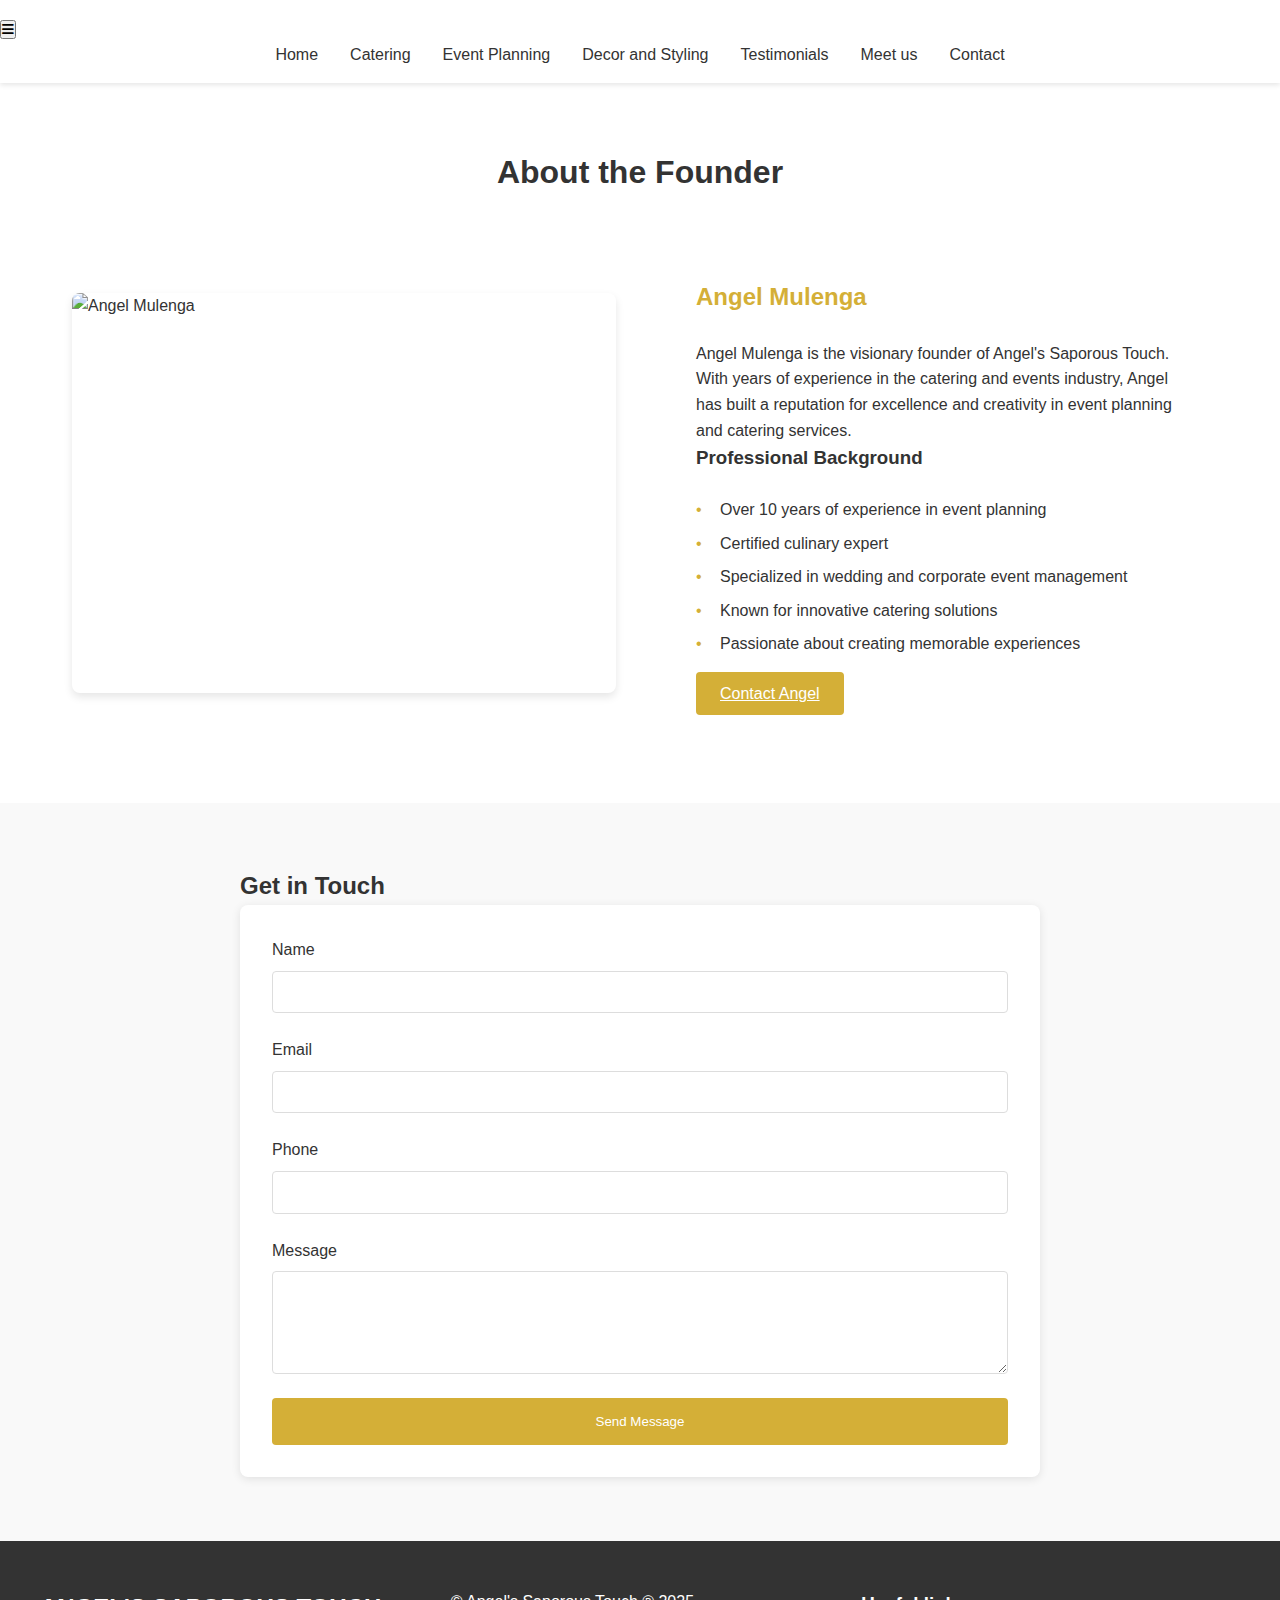
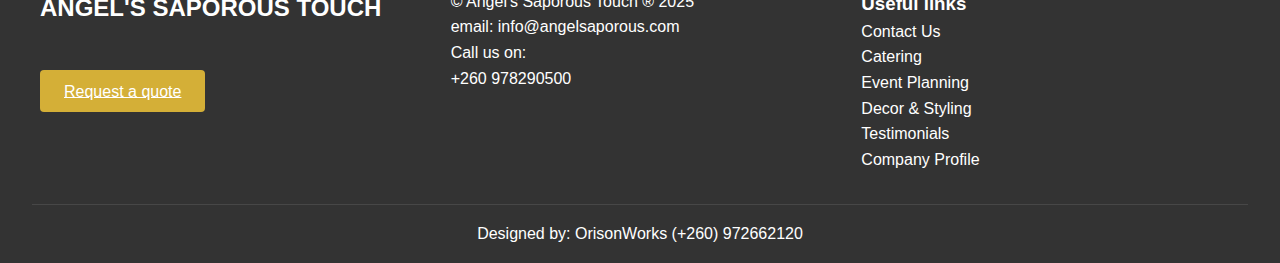
==== about-founder.html @ 23088cdf "first commit" ====
<!DOCTYPE html>
<html lang="en">
<head>
    <meta charset="UTF-8">
    <meta name="viewport" content="width=device-width, initial-scale=1.0">
    <title>About the Founder - Angel's Saporous Touch</title>
    <link rel="stylesheet" href="styles.css">
    <link rel="stylesheet" href="https://cdnjs.cloudflare.com/ajax/libs/font-awesome/6.0.0/css/all.min.css">
</head>
<body>
    <header>
        <nav class="main-nav">
            <ul>
                <li><a href="index.html">Home</a></li>
                <li><a href="catering.html">Catering</a></li>
                <li><a href="event-planning.html">Event Planning</a></li>
                <li><a href="decor-styling.html">Decor and Styling</a></li>
                <li><a href="#testimonials">Testimonials</a></li>
                <li><a href="about-founder.html">Meet us</a></li>
                <li><a href="#contact">Contact</a></li>
            </ul>
        </nav>
    </header>

    <main>
        <section class="service-detail">
            <h1>About the Founder</h1>
            <div class="service-content">
                <img src="images/Angel.jpg" alt="Angel Mulenga">
                <div class="service-description">
                    <h2>Angel Mulenga</h2>
                    <p>Angel Mulenga is the visionary founder of Angel's Saporous Touch. With years of experience in the catering and events industry, Angel has built a reputation for excellence and creativity in event planning and catering services.</p>
                    <h3>Professional Background</h3>
                    <ul>
                        <li>Over 10 years of experience in event planning</li>
                        <li>Certified culinary expert</li>
                        <li>Specialized in wedding and corporate event management</li>
                        <li>Known for innovative catering solutions</li>
                        <li>Passionate about creating memorable experiences</li>
                    </ul>
                    <a href="#contact" class="quote-btn">Contact Angel</a>
                </div>
            </div>
        </section>

        <section id="contact">
            <div class="contact-container">
                <h2>Get in Touch</h2>
                <form id="contactForm" class="contact-form">
                    <div class="form-group">
                        <label for="name">Name</label>
                        <input type="text" id="name" name="name" required>
                    </div>
                    <div class="form-group">
                        <label for="email">Email</label>
                        <input type="email" id="email" name="email" required>
                    </div>
                    <div class="form-group">
                        <label for="phone">Phone</label>
                        <input type="tel" id="phone" name="phone" required>
                    </div>
                    <div class="form-group">
                        <label for="message">Message</label>
                        <textarea id="message" name="message" rows="5" required></textarea>
                    </div>
                    <button type="submit" class="submit-btn">Send Message</button>
                </form>
            </div>
        </section>
    </main>

    <footer>
        <div class="footer-content">
            <div class="brand">
                <h2>ANGEL'S SAPOROUS TOUCH</h2>
                <br></br>
                <a href="#contact" class="quote-btn">Request a quote</a>
            </div>
            
            <div class="contact-info">
                <p>© Angel's Saporous Touch ® 2025</p>
                <p>email: info@angelsaporous.com</p>
                <p>Call us on:<br>+260 978290500 </p>
            </div>

            <div class="useful-links">
                <h3>Useful links</h3>
                <ul>
                    <li><a href="#contact">Contact Us</a></li>
                    <li><a href="catering.html">Catering</a></li>
                    <li><a href="event-planning.html">Event Planning</a></li>
                    <li><a href="decor-styling.html">Decor & Styling</a></li>
                    <li><a href="#testimonials">Testimonials</a></li>
                    <li><a href="#profile">Company Profile</a></li>
                </ul>
            </div>
        </div>
        <div class="credits">
            <p>Designed by: OrisonWorks (+260) 972662120</p>
        </div>
    </footer>
    <script src="script.js"></script>
</body>
</html>
---- styles.css ----
:root {
    --primary-color: #333;
    --secondary-color: #d4af37;
    --text-color: #333;
    --background-color: #fff;
}

* {
    margin: 0;
    padding: 0;
    box-sizing: border-box;
}

body {
    font-family: 'Arial', sans-serif;
    line-height: 1.6;
    color: var(--text-color);
}

/* Navigation */
.main-nav {
    background-color: var(--background-color);
    padding: 1rem 0;
    box-shadow: 0 2px 5px rgba(0,0,0,0.1);
}

.main-nav ul {
    display: flex;
    justify-content: center;
    list-style: none;
    gap: 2rem;
}

.main-nav a {
    text-decoration: none;
    color: var(--text-color);
    font-weight: 500;
    transition: color 0.3s ease;
}

.main-nav a:hover {
    color: var(--secondary-color);
}

/* Hero Section */
#hero {
    position: relative;
    background-color: #f9f9f9;
}

.hero-container {
    position: relative;
}

.hero-image {
    width: 100%;
    height: 80vh;
    overflow: hidden;
}

.hero-image img {
    width: 100%;
    height: 100%;
    object-fit: cover;
}

.hero-content {
    text-align: center;
    padding: 4rem 2rem;
    background-color: rgba(255, 255, 255, 0.9);
    position: relative;
}

#hero h1 {
    font-size: 2.5rem;
    margin-bottom: 1.5rem;
    color: var(--primary-color);
}

#hero h2 {
    font-size: 1.8rem;
    color: var(--secondary-color);
    margin-top: 2rem;
}

/* Services Section */
#services {
    display: grid;
    grid-template-columns: repeat(auto-fit, minmax(300px, 1fr));
    gap: 2rem;
    padding: 4rem 2rem;
}

.service-card {
    padding: 2rem;
    background-color: #fff;
    border-radius: 8px;
    box-shadow: 0 2px 10px rgba(0,0,0,0.1);
    text-align: center;
}

.service-card img {
    width: 100%;
    height: 200px;
    object-fit: cover;
    border-radius: 8px;
    margin-bottom: 1rem;
}

.learn-more {
    display: inline-block;
    margin-top: 1rem;
    padding: 0.5rem 1rem;
    background-color: var(--secondary-color);
    color: #fff;
    text-decoration: none;
    border-radius: 4px;
    transition: background-color 0.3s ease;
}

/* Founders Section */
#founders {
    text-align: center;
    padding: 4rem 2rem;
    background-color: #f9f9f9;
}

.founders-images {
    display: flex;
    justify-content: center;
    gap: 2rem;
    margin: 2rem 0;
}

.founders-images img {
    width: 300px;
    height: 400px;
    object-fit: cover;
    border-radius: 8px;
    box-shadow: 0 4px 8px rgba(0,0,0,0.1);
}

/* Footer */
footer {
    background-color: var(--primary-color);
    color: #fff;
    padding: 3rem 2rem 1rem;
}

.footer-content {
    display: grid;
    grid-template-columns: repeat(auto-fit, minmax(250px, 1fr));
    gap: 2rem;
    max-width: 1200px;
    margin: 0 auto;
}

.useful-links ul {
    list-style: none;
}

.useful-links a {
    color: #fff;
    text-decoration: none;
}

.quote-btn {
    padding: 0.8rem 1.5rem;
    background-color: var(--secondary-color);
    border: none;
    color: #fff;
    border-radius: 4px;
    cursor: pointer;
    margin-top: 1rem;
}

.credits {
    text-align: center;
    margin-top: 2rem;
    padding-top: 1rem;
    border-top: 1px solid rgba(255,255,255,0.1);
}

/* Responsive Design */
@media (max-width: 768px) {
    .main-nav ul {
        flex-direction: column;
        text-align: center;
    }

    #services {
        grid-template-columns: 1fr;
    }

    .footer-content {
        grid-template-columns: 1fr;
        text-align: center;
    }

    .hero-image {
        height: 50vh;
    }

    .founders-images {
        flex-direction: column;
        align-items: center;
    }

    .founders-images img {
        width: 250px;
        height: 350px;
    }
}

/* Contact Form */
#contact {
    padding: 4rem 2rem;
    background-color: #f9f9f9;
}

.contact-container {
    max-width: 800px;
    margin: 0 auto;
}

.contact-form {
    display: grid;
    gap: 1.5rem;
    background: #fff;
    padding: 2rem;
    border-radius: 8px;
    box-shadow: 0 2px 10px rgba(0,0,0,0.1);
}

.form-group {
    display: flex;
    flex-direction: column;
    gap: 0.5rem;
}

.form-group label {
    font-weight: 500;
}

.form-group input,
.form-group select,
.form-group textarea {
    padding: 0.8rem;
    border: 1px solid #ddd;
    border-radius: 4px;
    font-family: inherit;
}

.submit-btn {
    padding: 1rem 2rem;
    background-color: var(--secondary-color);
    color: #fff;
    border: none;
    border-radius: 4px;
    cursor: pointer;
    font-weight: 500;
    transition: background-color 0.3s ease;
}

.submit-btn:hover {
    background-color: darken(var(--secondary-color), 10%);
}

/* Update button and link colors */
.learn-more, .quote-btn, .submit-btn {
    background-color: var(--secondary-color);
    color: #fff;
    transition: background-color 0.3s ease;
}

.learn-more:hover, .quote-btn:hover, .submit-btn:hover {
    background-color: #b4941f; /* Darker gold for hover */
}

/* Service Detail Pages */
.service-detail {
    padding: 4rem 2rem;
    max-width: 1200px;
    margin: 0 auto;
}

.service-detail h1 {
    text-align: center;
    margin-bottom: 3rem;
    color: var(--primary-color);
}

.service-content {
    display: grid;
    grid-template-columns: 1fr 1fr;
    gap: 3rem;
    align-items: center;
}

.service-content img {
    width: 100%;
    height: 400px;
    object-fit: cover;
    border-radius: 8px;
    box-shadow: 0 4px 8px rgba(0,0,0,0.1);
}

.service-description {
    padding: 2rem;
}

.service-description h2 {
    margin-bottom: 1.5rem;
    color: var(--secondary-color);
}

.service-description ul {
    list-style: none;
    margin: 1.5rem 0;
}

.service-description ul li {
    margin-bottom: 0.5rem;
    padding-left: 1.5rem;
    position: relative;
}

.service-description ul li:before {
    content: "•";
    color: var(--secondary-color);
    position: absolute;
    left: 0;
}

@media (max-width: 768px) {
    .service-content {
        grid-template-columns: 1fr;
    }
}

/* Gallery Styles */
.gallery-section {
    padding: 4rem 2rem;
    max-width: 1200px;
    margin: 0 auto;
}

.gallery-section h1 {
    text-align: center;
    margin-bottom: 3rem;
    color: var(--primary-color);
}

.gallery-grid {
    display: grid;
    grid-template-columns: repeat(auto-fit, minmax(300px, 1fr));
    gap: 2rem;
}

.gallery-item {
    position: relative;
    overflow: hidden;
    border-radius: 8px;
    box-shadow: 0 4px 8px rgba(0,0,0,0.1);
    transition: transform 0.3s ease;
}

.gallery-item:hover {
    transform: translateY(-5px);
}

.gallery-item img {
    width: 100%;
    height: 300px;
    object-fit: cover;
}

.gallery-caption {
    position: absolute;
    bottom: 0;
    left: 0;
    right: 0;
    background: rgba(0,0,0,0.7);
    color: white;
    padding: 1rem;
    text-align: center;
    transform: translateY(100%);
    transition: transform 0.3s ease;
}

.gallery-item:hover .gallery-caption {
    transform: translateY(0);
}

@media (max-width: 768px) {
    .gallery-grid {
        grid-template-columns: 1fr;
    }
}
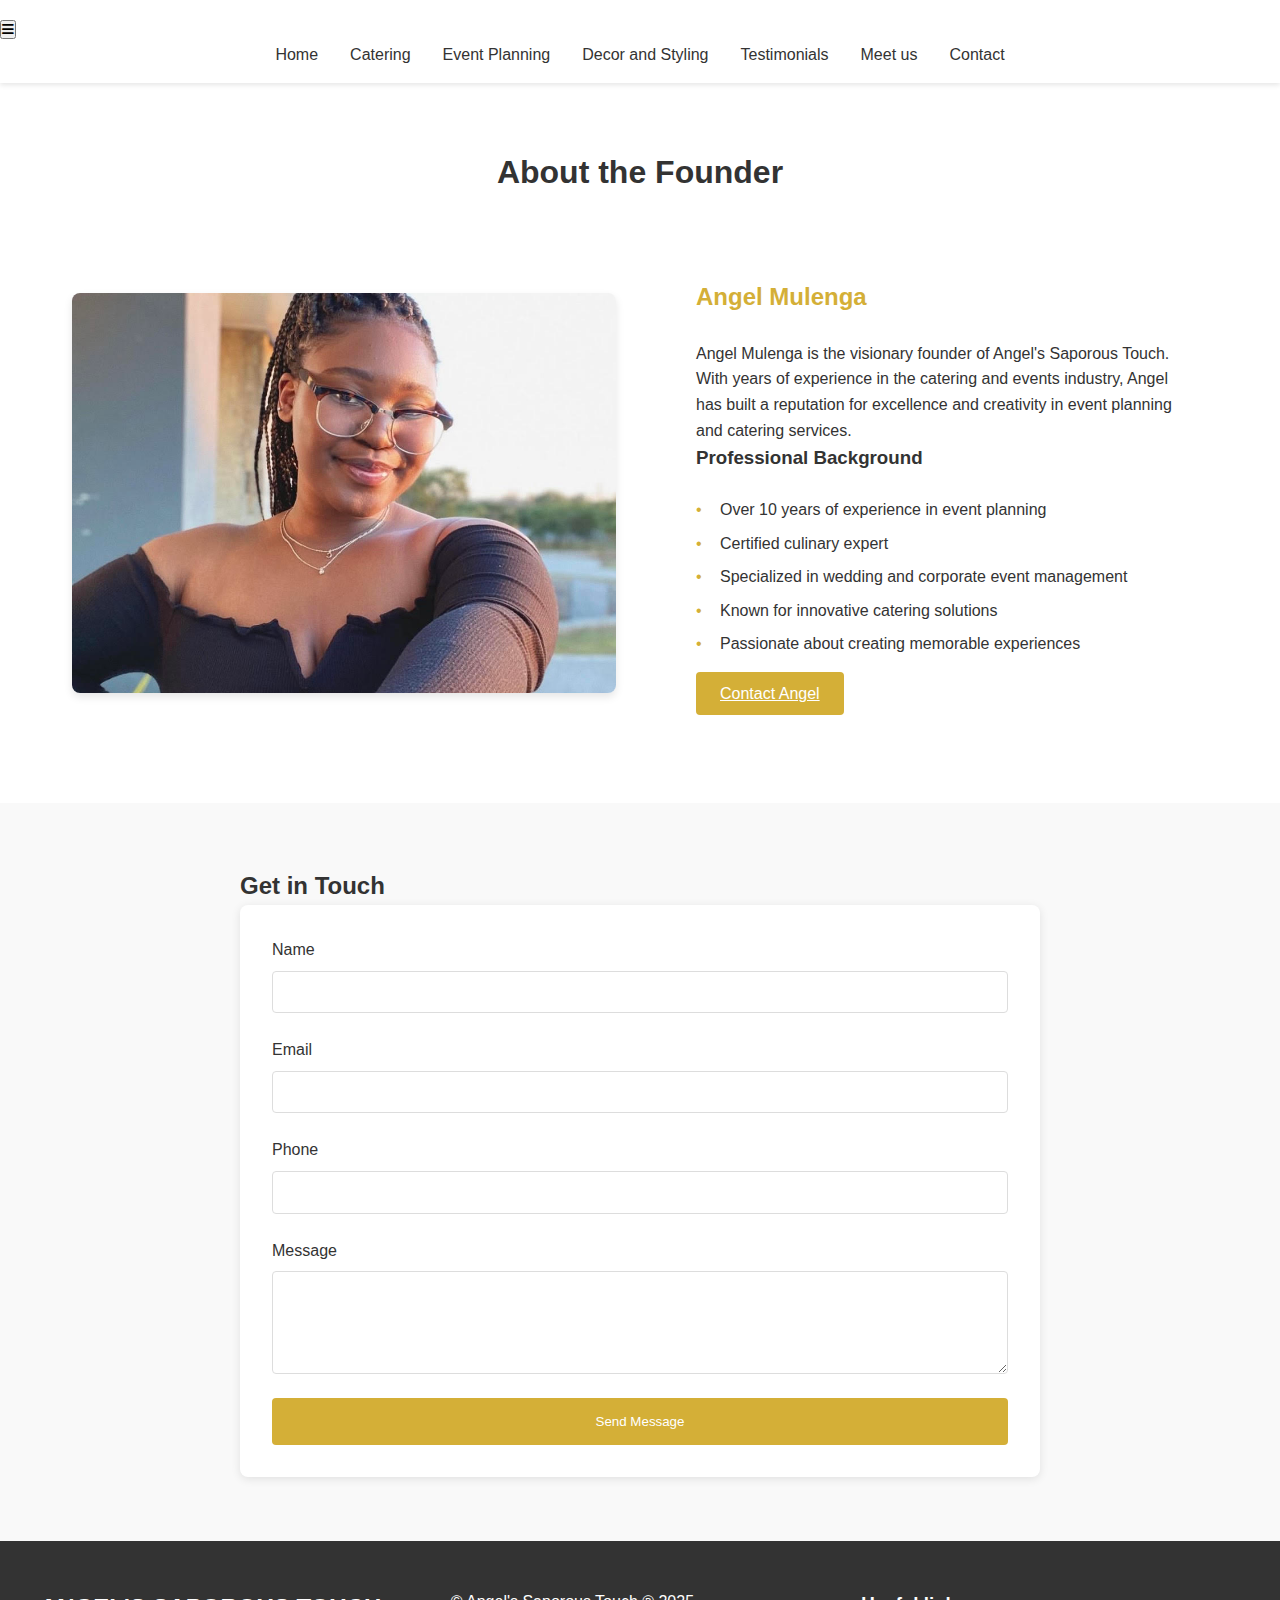
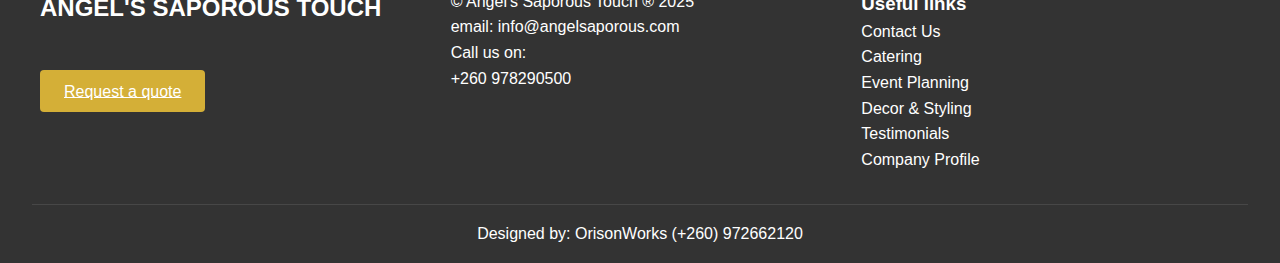
==== commit c5488493: "FIX: Image Refactor" ====
--- a/about-founder.html
+++ b/about-founder.html
@@ -26,7 +26,7 @@
         <section class="service-detail">
             <h1>About the Founder</h1>
             <div class="service-content">
-                <img src="images/Angel.jpg" alt="Angel Mulenga">
+                <img src="Images/Angel.jpg" alt="Angel Mulenga">
                 <div class="service-description">
                     <h2>Angel Mulenga</h2>
                     <p>Angel Mulenga is the visionary founder of Angel's Saporous Touch. With years of experience in the catering and events industry, Angel has built a reputation for excellence and creativity in event planning and catering services.</p>
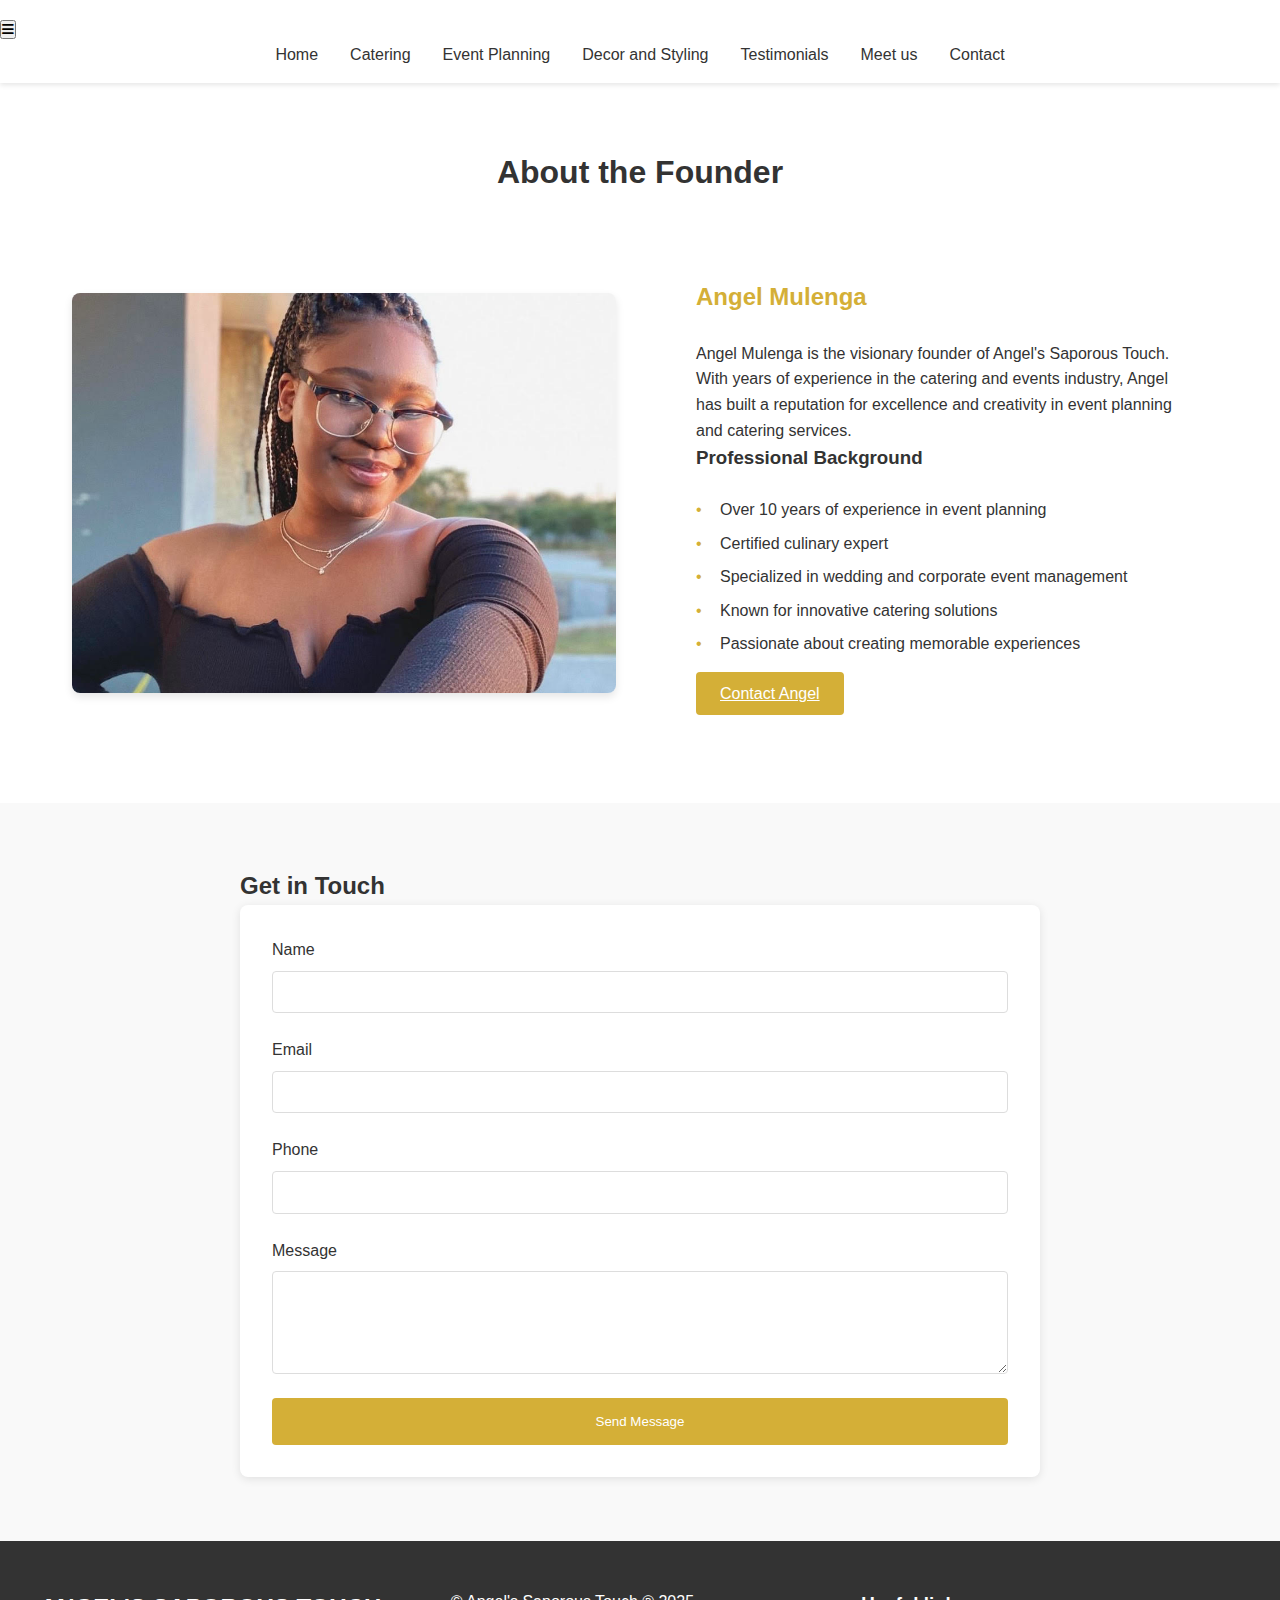
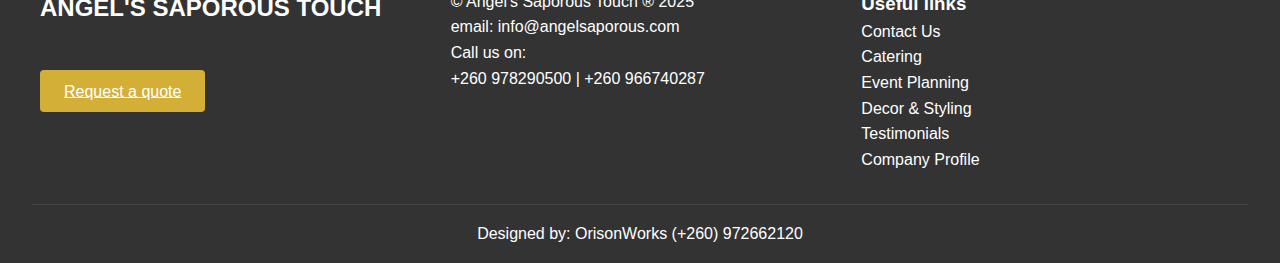
==== commit cf8fdb80: "Contact Number Edit" ====
--- a/about-founder.html
+++ b/about-founder.html
@@ -80,7 +80,7 @@
             <div class="contact-info">
                 <p>© Angel's Saporous Touch ® 2025</p>
                 <p>email: info@angelsaporous.com</p>
-                <p>Call us on:<br>+260 978290500 </p>
+                <p>Call us on:<br>+260 978290500 | +260 966740287</p>
             </div>
 
             <div class="useful-links">
